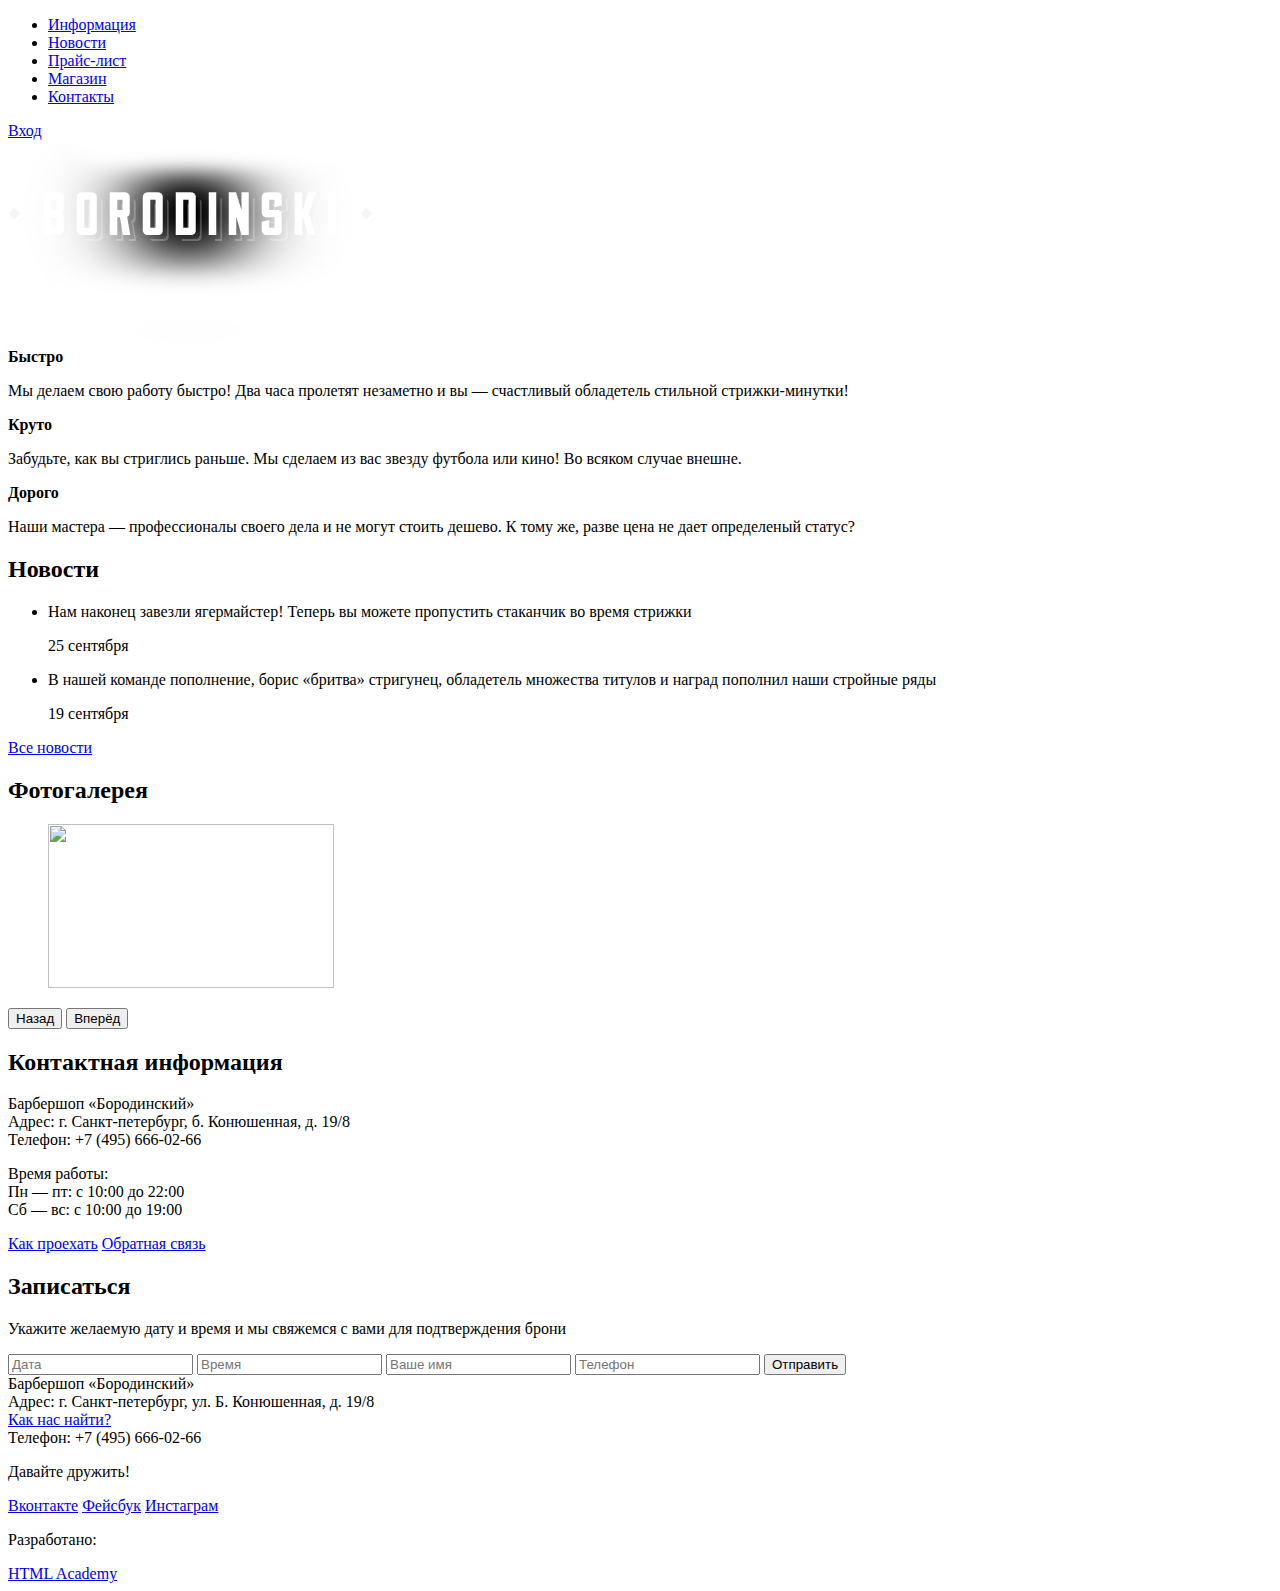
==== index.html @ 1d8a19e2 "add html" ====
<!DOCTYPE html>
<html>
<head lang="ru">
	<title>Барбершоп «Бородинский»</title>
	<meta charset="utf-8">
</head>
<body>
<header class="main-header">
	<div class="container">
		<nav>
			<ul>
				<li><a href="#">Информация</a></li>
				<li><a href="#">Новости</a></li>
				<li><a href="#">Прайс-лист</a></li>
				<li><a href="#">Магазин</a></li>
				<li><a href="#">Контакты</a></li>
			</ul>
		</nav>
		<div class="user-block">
			<a class="login" href="#">Вход</a>
		</div>	
	</div>
</header>
<main class="container">
	<div class="index-logo">
		<img src="img/index-logo.png" alt="Барбершоп «Бородинский»" width="368" height="204">
	</div>
	<section class="features">
		<div class="features-item">
			<b class="features-name">Быстро</b>
			<p>Мы делаем свою работу быстро! Два часа пролетят незаметно и вы — счастливый обладетель стильной стрижки-минутки!</p>
		</div>
		<div class="features-item">
			<b class="features-name">Круто</b>
			<p>Забудьте, как вы стриглись раньше. Мы сделаем из вас звезду футбола или кино!
			Во всяком случае внешне.</p>
		</div>
		<div class="features-item">
			<b class="features-name">Дорого</b>
			<p>Наши мастера — профессионалы своего дела и не могут стоить дешево. К тому же, разве цена не дает определеный статус?</p>
		</div>
	</section>
	<div class="index-content">
		<div class="index-content-left">
			<h2 class="index-content-title">Новости</h2>
			<ul class="news-preview">
				<li>
					<p>Нам наконец завезли ягермайстер! Теперь вы можете пропустить стаканчик во время стрижки</p>
					<time datetime="2016-09-25">25 сентября</time>
				</li>
				<li>
					<p>В нашей команде пополнение, борис «бритва» стригунец, обладетель множества титулов и наград пополнил наши стройные ряды</p>
					<time datetime="2016-09-19">19 сентября</time>
				</li>
			</ul>
			<a href="#" class="btn">Все новости</a>
		</div>
		<div class="index-content-right">
			<h2 class="index-content-title">Фотогалерея</h2>
			<div class="gallery">
				<figure class="gallery-content">
					<img src="img/photo-1.jpg" width="286" height="164" alt="">
				</figure>
				<button class="btn gallery-prev">Назад</button>
				<button class="btn gallery-next">Вперёд</button>
			</div>
		</div>
	</div>
	<div class="index-content">
		<div class="index-content-left">
			<h2 class="index-content-title">Контактная информация</h2>
			<p>Барбершоп «Бородинский»<br/>
			Адрес: г. Санкт-петербург, б. Конюшенная, д. 19/8<br/>
			Телефон: +7 (495) 666-02-66</p>
			<p>Время работы:<br/> 
			Пн — пт: с 10:00 до 22:00<br/>
			Сб — вс: с 10:00 до 19:00</p>
			<a href="#" class="btn">Как проехать</a>
			<a href="#" class="btn">Обратная связь</a>
		</div>
		<div class="index-content-right">
			<h2 class="index-content-title">Записаться</h2>
			<p>Укажите желаемую дату и время и мы свяжемся с вами для подтверждения брони</p>
			<form class="appointment-form" action="" method="post">
				<input type="text" name="date" value="" placeholder="Дата">
				<input type="text" name="time" value="" placeholder="Время">
				<input type="text" name="name" value="" placeholder="Ваше имя">
				<input type="tel" name="phone" value="" placeholder="Телефон">
				<button class="btn" type="submit">Отправить</button>
			</form>
		</div>
	</div>
</main>
<footer class="main-footer">
	<div class="container">
		<section class="footer-contacts">
			Барбершоп «Бородинский»<br/>
			Адрес: г. Санкт-петербург, ул. Б. Конюшенная, д. 19/8<br/>
			<a href="#">Как нас найти?</a><br/>
			Телефон: +7 (495) 666-02-66
		</section>
		<section class="footer-social">
			<p>Давайте дружить!</p>
			<a href="#" class="social-btn social-btn-vk">Вконтакте</a>
			<a href="#" class="social-btn social-btn-fb">Фейсбук</a>
			<a href="#" class="social-btn social-btn-inst">Инстаграм</a>
		</section>
		<section class="footer-copyright">
			<p>Разработано:</p>
			<a href="https://htmlacademy.ru" class="btn">HTML Academy</a>
		</section>
	</div>
</footer>
</body>
</html>
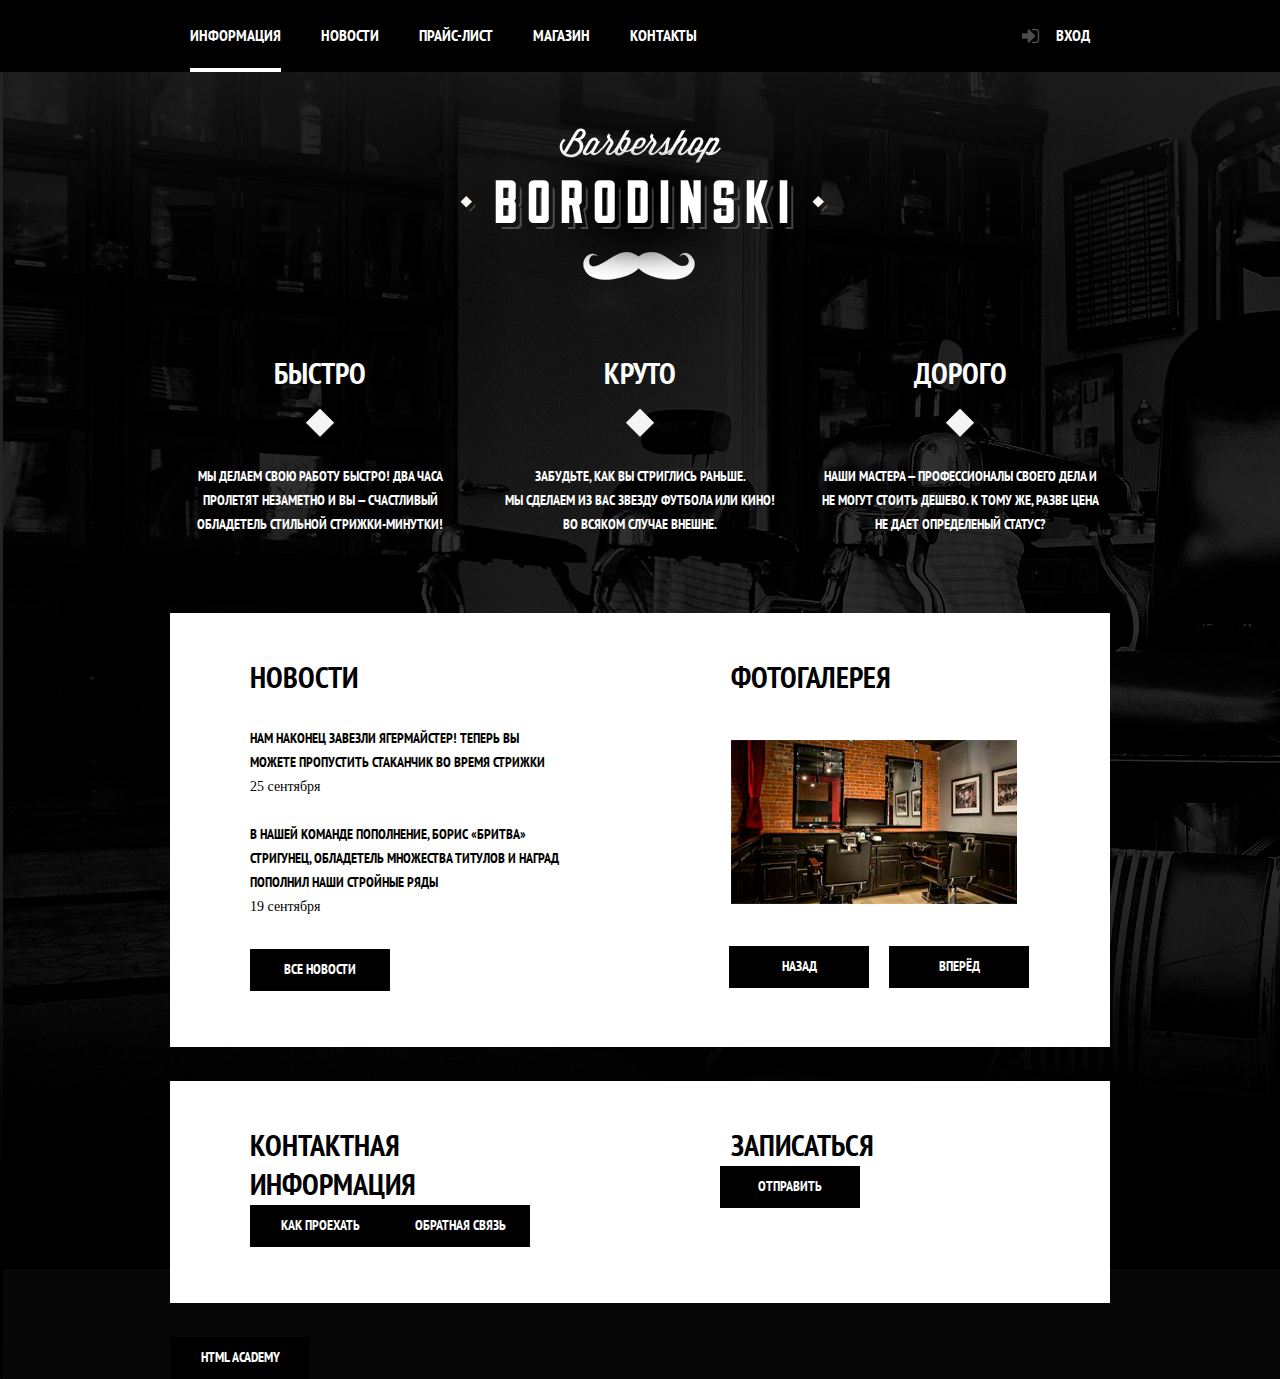
==== commit e41df6ec: "add css in index" ====
--- a/index.html
+++ b/index.html
@@ -3,41 +3,55 @@
 <head lang="ru">
 	<title>Барбершоп «Бородинский»</title>
 	<meta charset="utf-8">
+	<link rel="stylesheet" href="css/main.css" type="text/css">
 </head>
 <body>
-<header class="main-header">
+<header class="mainHeader">
 	<div class="container">
 		<nav>
-			<ul>
-				<li><a href="#">Информация</a></li>
-				<li><a href="#">Новости</a></li>
-				<li><a href="#">Прайс-лист</a></li>
-				<li><a href="#">Магазин</a></li>
-				<li><a href="#">Контакты</a></li>
+			<ul class="mainMenu">
+				<li class="mainMenuBlock">
+					<a href="#" class="mainMenuLink selected">Информация</a>
+				</li>
+				<li class="mainMenuBlock">
+					<a href="#" class="mainMenuLink">Новости</a>
+				</li>
+				<li class="mainMenuBlock">
+					<a href="#" class="mainMenuLink">Прайс-лист</a>
+				</li>
+				<li class="mainMenuBlock">
+					<a href="#" class="mainMenuLink">Магазин</a>
+				</li>
+				<li class="mainMenuBlock">
+					<a href="#" class="mainMenuLink">Контакты</a>
+				</li>
 			</ul>
-		</nav>
-		<div class="user-block">
-			<a class="login" href="#">Вход</a>
-		</div>	
+			<div class="userBlock">
+				<a class="mainMenuLink login" href="#">Вход</a>
+			</div>
+		</nav>	
 	</div>
 </header>
 <main class="container">
-	<div class="index-logo">
+	<div class="indexLogo">
 		<img src="img/index-logo.png" alt="Барбершоп «Бородинский»" width="368" height="204">
 	</div>
 	<section class="features">
 		<div class="features-item">
 			<b class="features-name">Быстро</b>
-			<p>Мы делаем свою работу быстро! Два часа пролетят незаметно и вы — счастливый обладетель стильной стрижки-минутки!</p>
+			<img src="img/featuresIcon.png" alt="#" class="features-icon" width="30" height="29">
+			<p class="features-text">Мы делаем свою работу быстро! Два часа пролетят незаметно и вы — счастливый обладетель стильной стрижки-минутки!</p>
 		</div>
 		<div class="features-item">
 			<b class="features-name">Круто</b>
-			<p>Забудьте, как вы стриглись раньше. Мы сделаем из вас звезду футбола или кино!
+			<img src="img/featuresIcon.png" alt="#" class="features-icon" width="30" height="29">
+			<p class="features-text">Забудьте, как вы стриглись раньше.<br/> Мы сделаем из вас звезду футбола или кино!
 			Во всяком случае внешне.</p>
 		</div>
 		<div class="features-item">
 			<b class="features-name">Дорого</b>
-			<p>Наши мастера — профессионалы своего дела и не могут стоить дешево. К тому же, разве цена не дает определеный статус?</p>
+			<img src="img/featuresIcon.png" alt="#" class="features-icon" width="30" height="29">
+			<p class="features-text">Наши мастера — профессионалы своего дела и не могут стоить дешево. К тому же, разве цена не дает определеный статус?</p>
 		</div>
 	</section>
 	<div class="index-content">
@@ -59,7 +73,7 @@
 			<h2 class="index-content-title">Фотогалерея</h2>
 			<div class="gallery">
 				<figure class="gallery-content">
-					<img src="img/photo-1.jpg" width="286" height="164" alt="">
+					<img src="img/gallery-1.jpg" width="286" height="164" alt="">
 				</figure>
 				<button class="btn gallery-prev">Назад</button>
 				<button class="btn gallery-next">Вперёд</button>
@@ -81,7 +95,7 @@
 		<div class="index-content-right">
 			<h2 class="index-content-title">Записаться</h2>
 			<p>Укажите желаемую дату и время и мы свяжемся с вами для подтверждения брони</p>
-			<form class="appointment-form" action="" method="post">
+			<form class="appointment-form" action="#" method="post">
 				<input type="text" name="date" value="" placeholder="Дата">
 				<input type="text" name="time" value="" placeholder="Время">
 				<input type="text" name="name" value="" placeholder="Ваше имя">
--- a/css/main.css
+++ b/css/main.css
@@ -0,0 +1,202 @@
+* {
+  margin: 0;
+  padding: 0;
+  font-size: 0;
+  border: 0;
+  outline: 0;
+}
+
+body {
+  background-color: #242424;
+  background-image: url(../img/background.png);
+  background-repeat: no-repeat;
+}
+
+.container {
+  width: 960px;
+  margin: 0 auto;
+  padding: 0 10px;
+  box-sizing: border-box;
+}
+
+.mainHeader {
+  background-color: black;
+}
+
+.mainMenu {
+  list-style-type: none;
+  display: inline-block;
+}
+
+.mainMenuBlock, .userBlock {
+  display: inline-block;
+  vertical-align: top;
+  line-height: 72px;
+  padding-left: 20px;
+  padding-right: 20px;
+}
+.mainMenuBlock:hover, .userBlock:hover {
+  background-color: #242424;
+}
+
+.mainMenuLink {
+  text-decoration: none;
+  display: block;
+  color: white;
+  font-size: 16px;
+  text-transform: uppercase;
+  font-family: "PT Sans Narrow Bold", sans-serif;
+}
+
+.mainMenuLink.selected {
+  box-shadow: inset 0 -4px 0 0 #ffffff;
+}
+
+.userBlock {
+  float: right;
+  background-image: url(../img/icon-login.png);
+  background-repeat: no-repeat;
+  background-position: 22px center;
+  width: 70px;
+  text-align: right;
+}
+
+.indexLogo {
+  text-align: center;
+  padding-top: 56px;
+  padding-left: 7px;
+  margin-bottom: 28px;
+}
+
+.features-item {
+  display: inline-block;
+  vertical-align: top;
+  width: 300px;
+  margin-right: 20px;
+  padding-bottom: 76px;
+  text-align: center;
+}
+.features-item:last-child {
+  margin-right: 0;
+}
+
+.features-name {
+  font-family: "PT Sans Narrow Bold", sans-serif;
+  font-size: 30px;
+  text-align: center;
+  text-transform: uppercase;
+  color: white;
+  display: block;
+  line-height: 30px;
+  margin-bottom: 18px;
+}
+
+.features-icon {
+  margin-bottom: 28px;
+}
+
+.features-text {
+  font-family: "PT Sans Narrow Bold", sans-serif;
+  font-size: 14px;
+  line-height: 24px;
+  color: white;
+  text-transform: uppercase;
+  padding: 0 10px;
+}
+
+.index-content {
+  background-color: white;
+  margin-bottom: 34px;
+  padding-left: 80px;
+  padding-right: 80px;
+  padding-bottom: 56px;
+}
+
+.index-content-left, .index-content-right {
+  display: inline-block;
+  vertical-align: top;
+  width: 310px;
+  margin-right: 160px;
+  padding-top: 46px;
+}
+.index-content-left:last-child, .index-content-right:last-child {
+  margin-right: 0;
+}
+
+.index-content-title {
+  font-family: "PT Sans Narrow Bold", sans-serif;
+  font-size: 30px;
+  text-transform: uppercase;
+  color: black;
+}
+
+.news-preview {
+  list-style-type: none;
+  padding-top: 29px;
+  padding-bottom: 6px;
+}
+
+.news-preview li {
+  margin-bottom: 24px;
+}
+
+.news-preview p {
+  font-family: "PT Sans Narrow Bold", sans-serif;
+  font-size: 14px;
+  line-height: 24px;
+  text-transform: uppercase;
+}
+
+.news-preview time {
+  font-family: "PT Sans Narrow";
+  font-size: 14px;
+  line-height: 24px;
+  color: black;
+}
+
+.btn {
+  background-color: black;
+  width: 140px;
+  display: inline-block;
+  vertical-align: top;
+  text-transform: uppercase;
+  color: white;
+  font-family: "PT Sans Narrow Bold", sans-serif;
+  font-size: 14px;
+  text-decoration: none;
+  text-align: center;
+  line-height: 42px;
+}
+
+.index-content-right .index-content-title {
+  padding-left: 11px;
+}
+
+.gallery {
+  padding-left: 4px;
+  margin-top: 35px;
+}
+
+.gallery-content img {
+  margin-bottom: 35px;
+  border: 7px solid white;
+}
+
+.gallery .btn {
+  margin-left: 5px;
+  margin-right: 15px;
+}
+.gallery .btn:last-child {
+  margin-right: 0;
+}
+
+@font-face {
+  font-family: "PT Sans Narrow Bold";
+  src: url(../fonts/2220.ttf);
+}
+@font-face {
+  font-family: "PT Sans Narrow";
+  src: "../fonts/PTN57F.ttf";
+}
+
+/*# sourceMappingURL=main.css.map */
